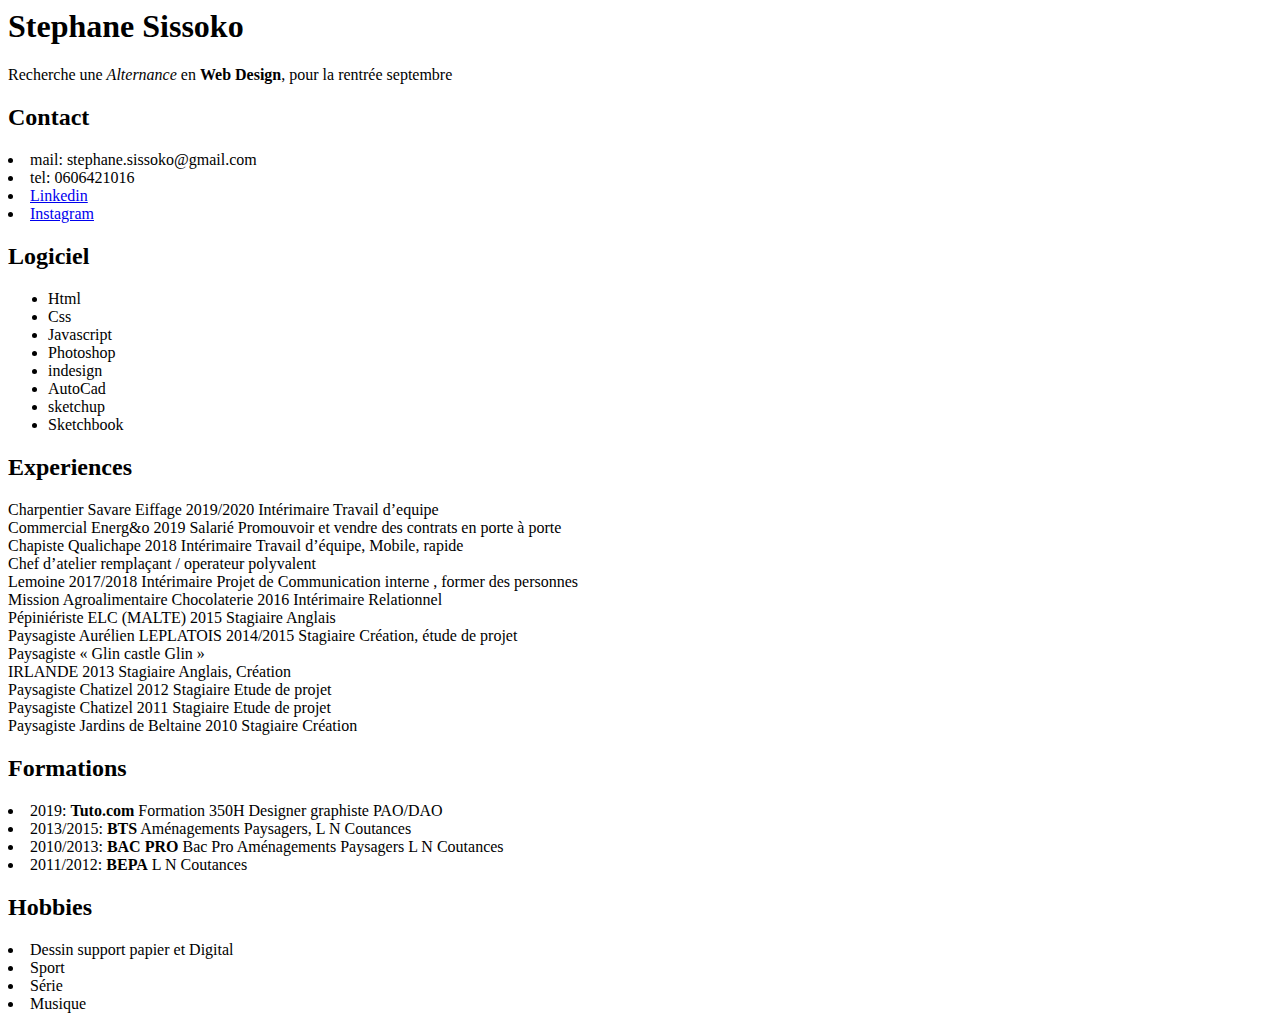
==== index.html @ f36074fd "rename file" ====
<html>
    <head>
        <meta charset="UTF-8"/>
        <title> Open classroom exercice </title>
    </head>
<body>
    <h1>Stephane Sissoko</h1>
    <p>Recherche une <em>Alternance</em> en <strong>Web Design</strong>, pour la rentrée septembre</p>
    <h2>Contact</h2>
    <li>mail: stephane.sissoko@gmail.com</li>
    <li>tel: 0606421016</li>
    <li> <a href="https://www.linkedin.com/in/stephane-sissoko-14731513a">Linkedin</a></li>
    <li> <a href="https://www.instagram.com/kne_designsgraphics/?hl=fr">Instagram</a> </li>
    <h2>Logiciel</h2>
    <ul>
        <li>Html</li>
        <li>Css</li>
        <li>Javascript</li>
        <li>Photoshop</li>
        <li>indesign</li>
        <li>AutoCad</li>
        <li>sketchup</li>
        <li>Sketchbook</li>
    </ul>
    <h2>Experiences</h2>
    <p>Charpentier Savare Eiffage 2019/2020 Intérimaire Travail d’equipe<br/>
        Commercial Energ&o 2019 Salarié
        
        Promouvoir et vendre
        des contrats en porte à
        porte<br/>
        Chapiste Qualichape 2018 Intérimaire Travail d’équipe,
        Mobile, rapide<br/>
        
        Chef d’atelier
        remplaçant /
        operateur
        polyvalent<br/>
        
        Lemoine 2017/2018 Intérimaire
        
        Projet de
        Communication interne
        , former des personnes<br/>
        
        Mission
        Agroalimentaire Chocolaterie 2016 Intérimaire Relationnel<br/>
        Pépiniériste ELC (MALTE) 2015 Stagiaire Anglais<br/>
        Paysagiste Aurélien LEPLATOIS 2014/2015 Stagiaire Création, étude de
        projet<br/>
        
        Paysagiste « Glin castle Glin »<br/>
        
        IRLANDE 2013 Stagiaire Anglais, Création<br/>
        Paysagiste Chatizel 2012 Stagiaire Etude de projet<br/>
        Paysagiste Chatizel 2011 Stagiaire Etude de projet<br/>
        Paysagiste Jardins de Beltaine 2010 Stagiaire Création<br/>
    </p>

    <h2>Formations</h2>
    <li>2019: <strong>Tuto.com</strong> Formation 350H Designer graphiste PAO/DAO</li>
    <li>2013/2015: <strong>BTS</strong> Aménagements Paysagers, L N Coutances</li>
    <li>2010/2013: <strong>BAC PRO</strong> Bac Pro Aménagements Paysagers L N Coutances</li>
    <li>2011/2012: <strong>BEPA</strong> L N Coutances</li>
    <h2>Hobbies</h2>
<li>Dessin support papier et Digital</li>
<li>Sport</li>
<li>Série</li>
<li>Musique</li>

</body>
</html>
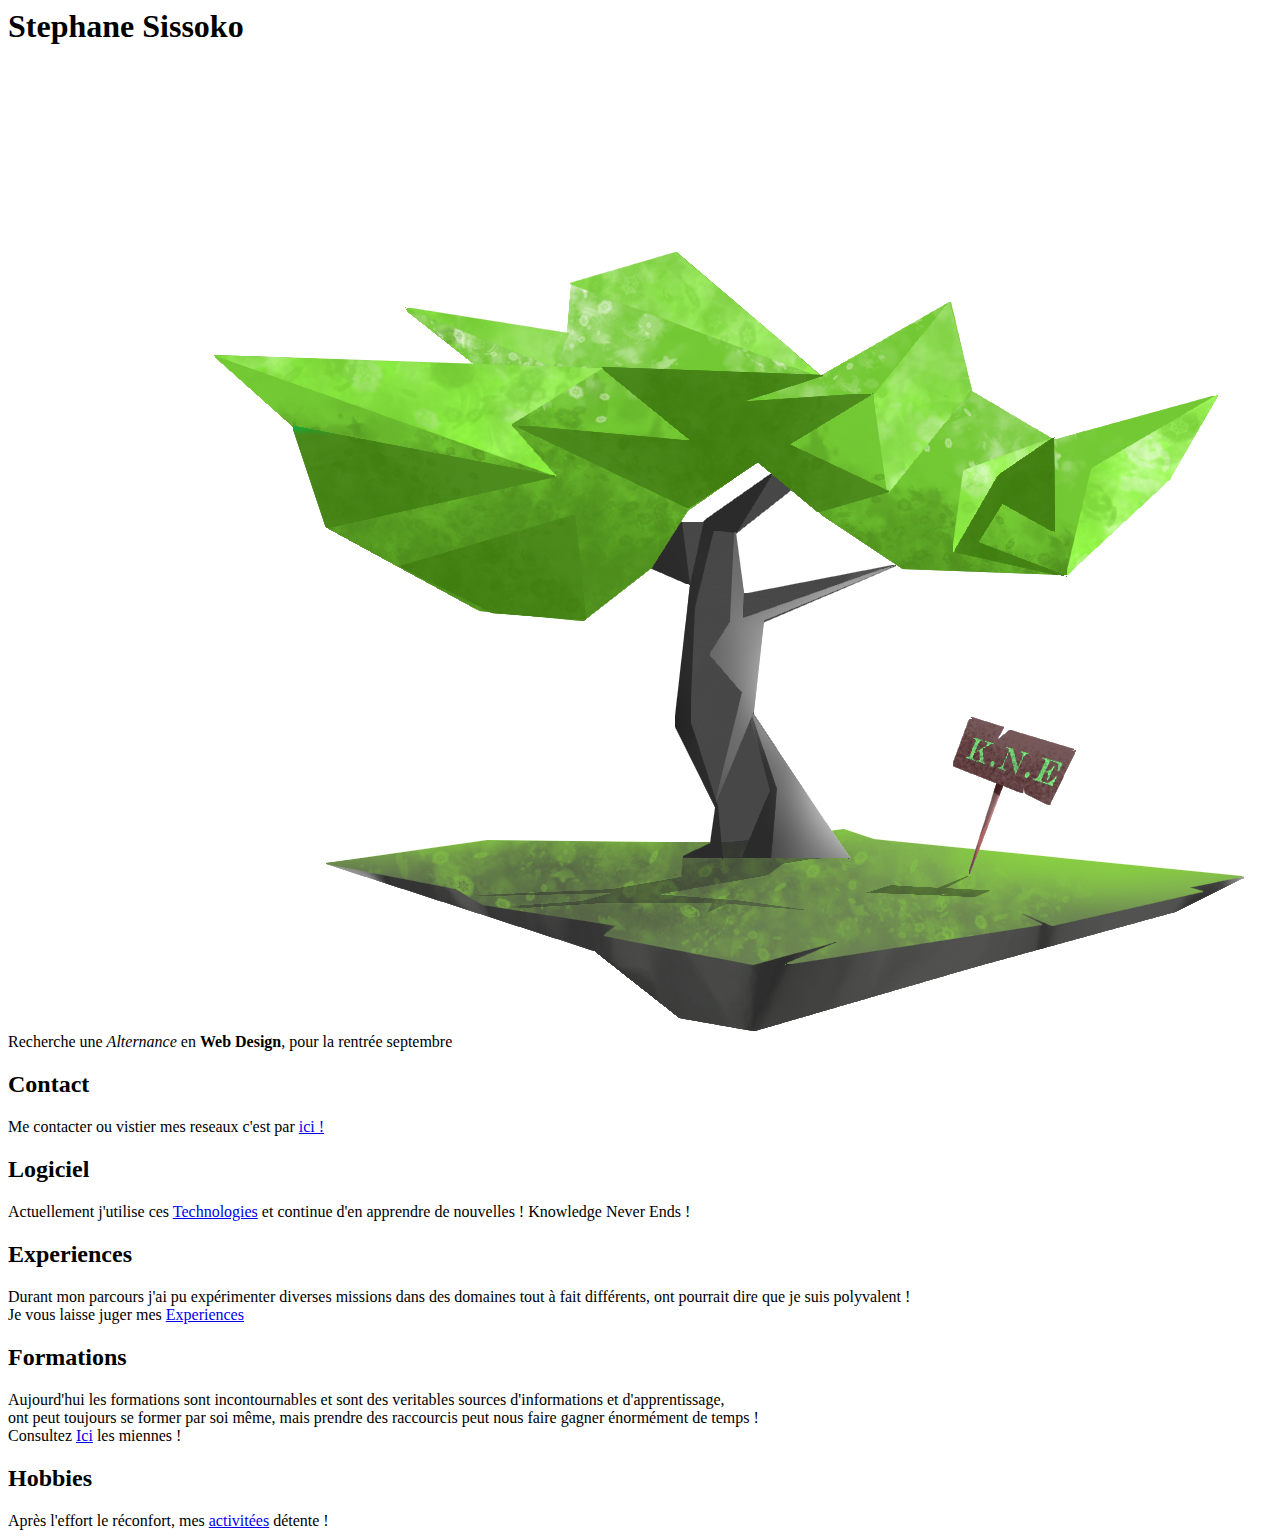
==== commit 66ba8010: "change file" ====
--- a/index.html
+++ b/index.html
@@ -1,72 +1,31 @@
 <html>
     <head>
         <meta charset="UTF-8"/>
-        <title> Open classroom exercice </title>
+        <title> CV en ligne Accueil </title>
     </head>
 <body>
     <h1>Stephane Sissoko</h1>
-    <p>Recherche une <em>Alternance</em> en <strong>Web Design</strong>, pour la rentrée septembre</p>
+    <p>
+        <img src="./images/sketch.tree.png" alt="Flat Design Tree" /><br/>
+        Recherche une <em>Alternance</em> en <strong>Web Design</strong>, pour la rentrée septembre</p>
+
     <h2>Contact</h2>
-    <li>mail: stephane.sissoko@gmail.com</li>
-    <li>tel: 0606421016</li>
-    <li> <a href="https://www.linkedin.com/in/stephane-sissoko-14731513a">Linkedin</a></li>
-    <li> <a href="https://www.instagram.com/kne_designsgraphics/?hl=fr">Instagram</a> </li>
+ Me contacter ou vistier mes reseaux c'est par <a href="./contact.html">ici !</a>
+
     <h2>Logiciel</h2>
-    <ul>
-        <li>Html</li>
-        <li>Css</li>
-        <li>Javascript</li>
-        <li>Photoshop</li>
-        <li>indesign</li>
-        <li>AutoCad</li>
-        <li>sketchup</li>
-        <li>Sketchbook</li>
-    </ul>
+Actuellement j'utilise ces <a href="./logiciel.html">Technologies</a> et continue d'en apprendre de nouvelles ! Knowledge Never Ends !
+
     <h2>Experiences</h2>
-    <p>Charpentier Savare Eiffage 2019/2020 Intérimaire Travail d’equipe<br/>
-        Commercial Energ&o 2019 Salarié
-        
-        Promouvoir et vendre
-        des contrats en porte à
-        porte<br/>
-        Chapiste Qualichape 2018 Intérimaire Travail d’équipe,
-        Mobile, rapide<br/>
-        
-        Chef d’atelier
-        remplaçant /
-        operateur
-        polyvalent<br/>
-        
-        Lemoine 2017/2018 Intérimaire
-        
-        Projet de
-        Communication interne
-        , former des personnes<br/>
-        
-        Mission
-        Agroalimentaire Chocolaterie 2016 Intérimaire Relationnel<br/>
-        Pépiniériste ELC (MALTE) 2015 Stagiaire Anglais<br/>
-        Paysagiste Aurélien LEPLATOIS 2014/2015 Stagiaire Création, étude de
-        projet<br/>
-        
-        Paysagiste « Glin castle Glin »<br/>
-        
-        IRLANDE 2013 Stagiaire Anglais, Création<br/>
-        Paysagiste Chatizel 2012 Stagiaire Etude de projet<br/>
-        Paysagiste Chatizel 2011 Stagiaire Etude de projet<br/>
-        Paysagiste Jardins de Beltaine 2010 Stagiaire Création<br/>
-    </p>
+Durant mon parcours j'ai pu expérimenter diverses missions dans des domaines tout à fait différents, ont pourrait dire que je suis polyvalent !</br> 
+Je vous laisse juger mes <a href="./experiences.html">Experiences</a>
 
     <h2>Formations</h2>
-    <li>2019: <strong>Tuto.com</strong> Formation 350H Designer graphiste PAO/DAO</li>
-    <li>2013/2015: <strong>BTS</strong> Aménagements Paysagers, L N Coutances</li>
-    <li>2010/2013: <strong>BAC PRO</strong> Bac Pro Aménagements Paysagers L N Coutances</li>
-    <li>2011/2012: <strong>BEPA</strong> L N Coutances</li>
+Aujourd'hui les formations sont incontournables et sont des veritables sources d'informations et d'apprentissage,</br> 
+ont peut toujours se former par soi même, mais prendre des raccourcis peut nous faire gagner énormément de temps !</br> 
+Consultez <a href="./formations.html">Ici</a> les miennes ! 
+
     <h2>Hobbies</h2>
-<li>Dessin support papier et Digital</li>
-<li>Sport</li>
-<li>Série</li>
-<li>Musique</li>
+Après l'effort le réconfort, mes <a href="./hobbies.html">activitées</a> détente !
 
 </body>
 </html>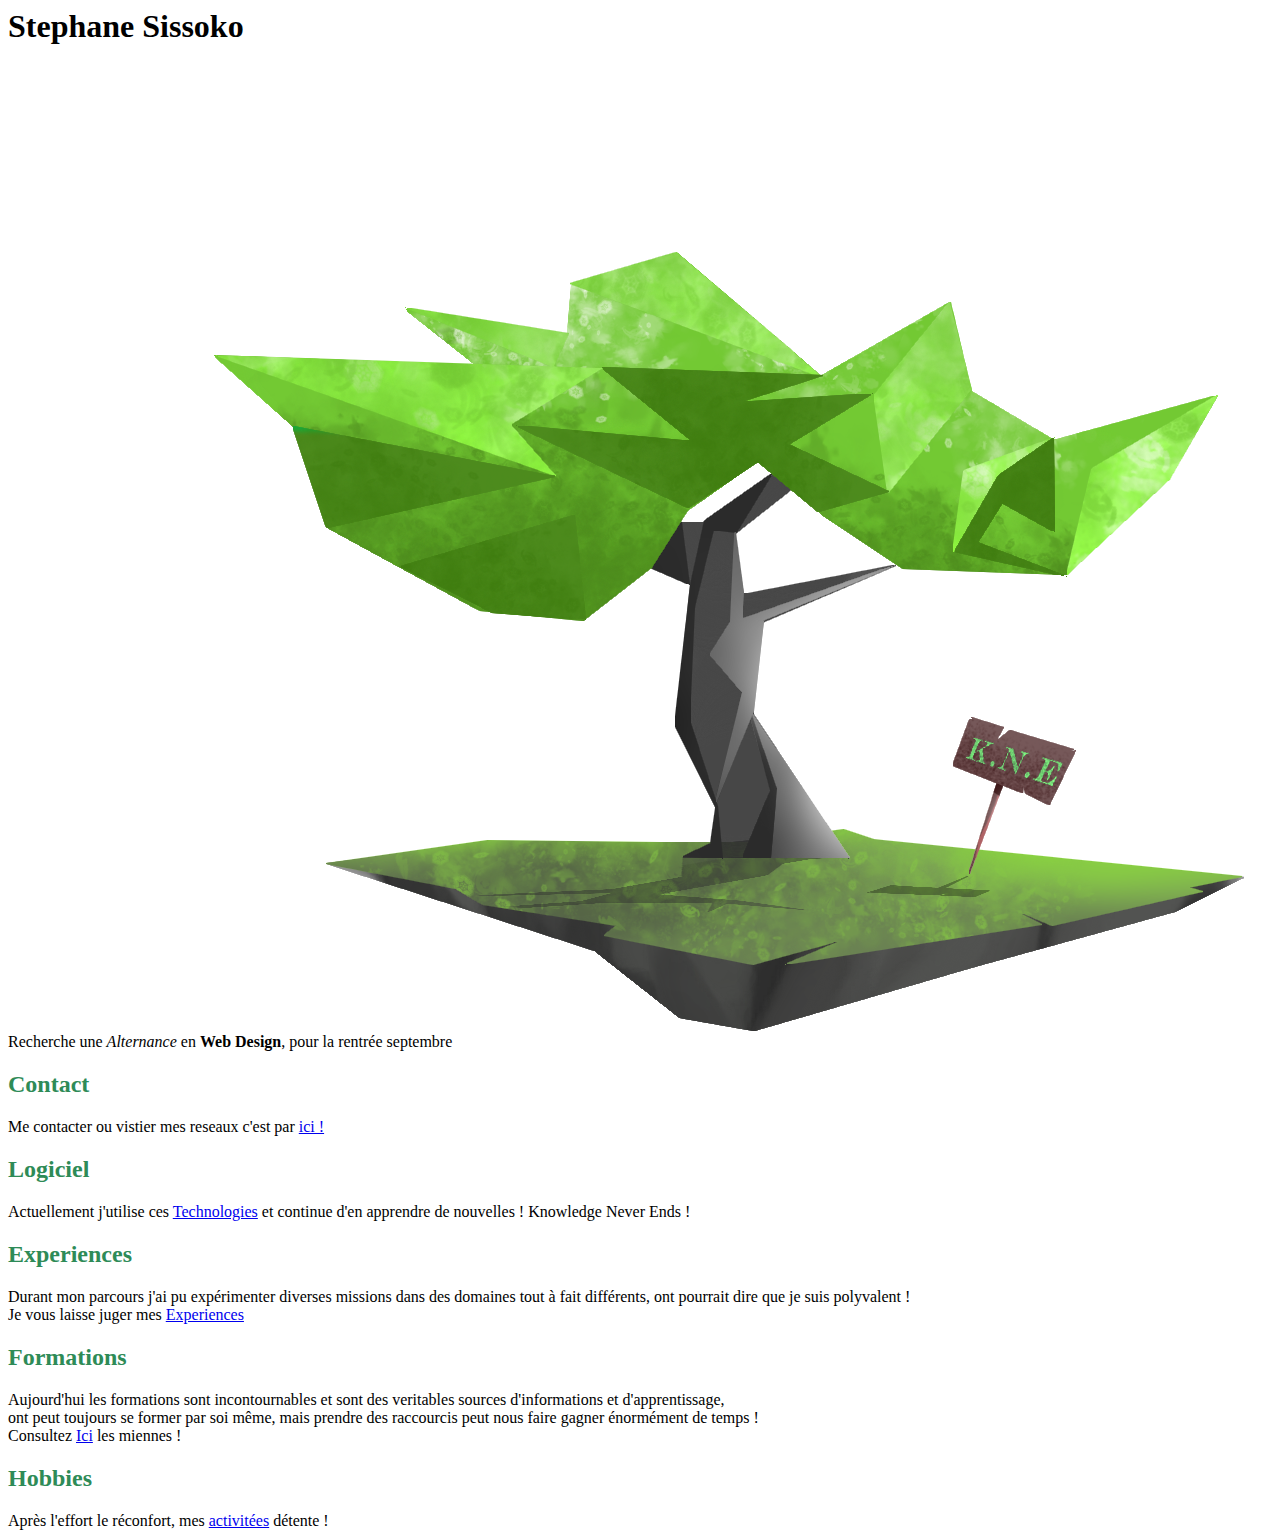
==== commit 044c3830: "add css" ====
--- a/index.html
+++ b/index.html
@@ -1,9 +1,12 @@
-<html>
+<html lang="fr">
     <head>
         <meta charset="UTF-8"/>
+        <link href="style.css" rel="stylesheet"/>
         <title> CV en ligne Accueil </title>
     </head>
+
 <body>
+
     <h1>Stephane Sissoko</h1>
     <p>
         <img src="./images/sketch.tree.png" alt="Flat Design Tree" /><br/>
@@ -16,13 +19,13 @@
 Actuellement j'utilise ces <a href="./logiciel.html">Technologies</a> et continue d'en apprendre de nouvelles ! Knowledge Never Ends !
 
     <h2>Experiences</h2>
-Durant mon parcours j'ai pu expérimenter diverses missions dans des domaines tout à fait différents, ont pourrait dire que je suis polyvalent !</br> 
+Durant mon parcours j'ai pu expérimenter diverses missions dans des domaines tout à fait différents, ont pourrait dire que je suis polyvalent !<br>
 Je vous laisse juger mes <a href="./experiences.html">Experiences</a>
 
     <h2>Formations</h2>
-Aujourd'hui les formations sont incontournables et sont des veritables sources d'informations et d'apprentissage,</br> 
-ont peut toujours se former par soi même, mais prendre des raccourcis peut nous faire gagner énormément de temps !</br> 
-Consultez <a href="./formations.html">Ici</a> les miennes ! 
+Aujourd'hui les formations sont incontournables et sont des veritables sources d'informations et d'apprentissage,<br>
+ont peut toujours se former par soi même, mais prendre des raccourcis peut nous faire gagner énormément de temps !<br>
+Consultez <a href="./formations.html">Ici</a> les miennes !
 
     <h2>Hobbies</h2>
 Après l'effort le réconfort, mes <a href="./hobbies.html">activitées</a> détente !
--- a/style.css
+++ b/style.css
@@ -0,0 +1,5 @@
+h2
+{
+color: seagreen;
+    font-weight: bold;
+}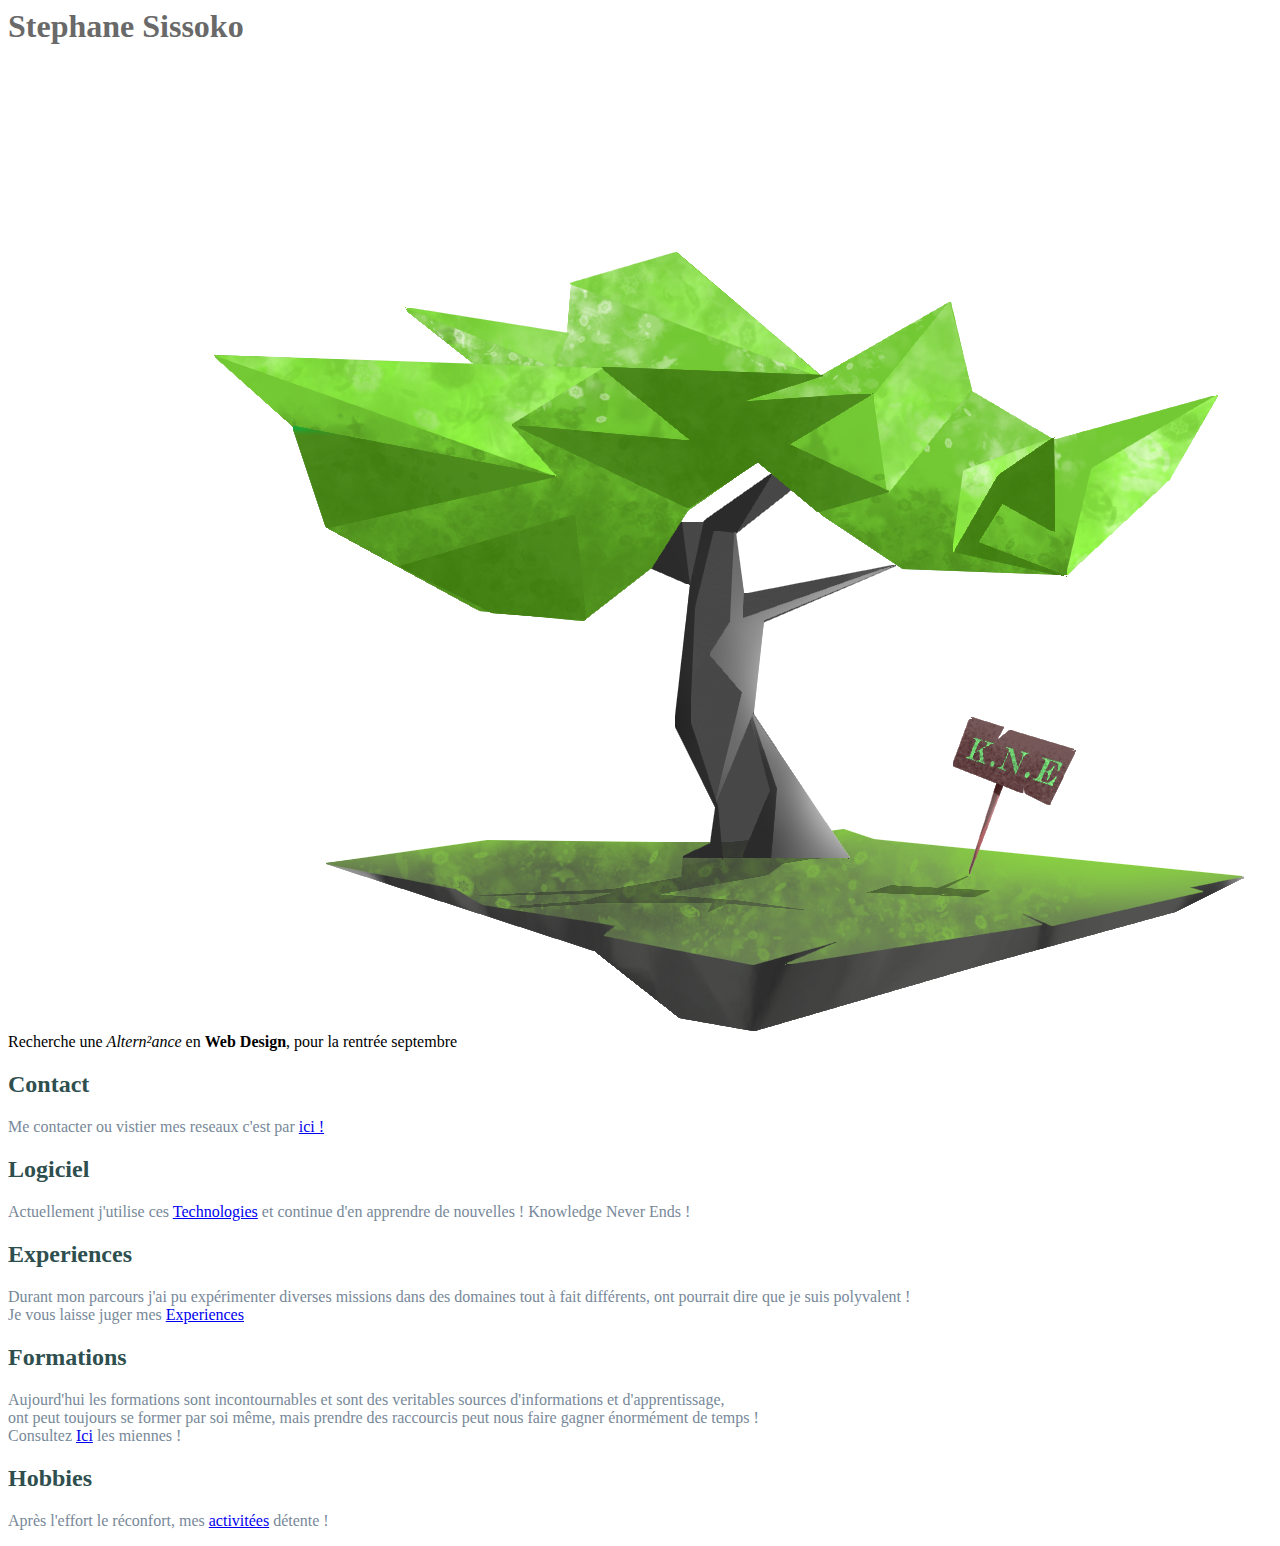
==== commit 5bbe721e: "change css index" ====
--- a/index.html
+++ b/index.html
@@ -1,34 +1,47 @@
 <html lang="fr">
-    <head>
-        <meta charset="UTF-8"/>
-        <link href="style.css" rel="stylesheet"/>
-        <title> CV en ligne Accueil </title>
-    </head>
+<head>
+    <meta charset="UTF-8"/>
+    <link href="style.css" rel="stylesheet"/>
+    <title> CV en ligne Accueil </title>
+</head>
 
 <body>
+<h1>Stephane Sissoko</h1>
+<p>
+    <img src="./images/sketch.tree.png" alt="Flat Design Tree"/><br/>
+    Recherche une <em>Altern²ance</em> en <strong>Web Design</strong>, pour la rentrée septembre</p>
 
-    <h1>Stephane Sissoko</h1>
-    <p>
-        <img src="./images/sketch.tree.png" alt="Flat Design Tree" /><br/>
-        Recherche une <em>Alternance</em> en <strong>Web Design</strong>, pour la rentrée septembre</p>
+<h2>Contact</h2>
+<p class="paragrapheindex">
+    Me contacter ou vistier mes reseaux c'est par <a href="./contact.html">ici !</a>
+</p>
 
-    <h2>Contact</h2>
- Me contacter ou vistier mes reseaux c'est par <a href="./contact.html">ici !</a>
+<h2>Logiciel</h2>
+<p class="paragrapheindex">
+    Actuellement j'utilise ces <a href="./logiciel.html">Technologies</a> et continue d'en apprendre de nouvelles !
+    Knowledge Never Ends !
+</p>
 
-    <h2>Logiciel</h2>
-Actuellement j'utilise ces <a href="./logiciel.html">Technologies</a> et continue d'en apprendre de nouvelles ! Knowledge Never Ends !
+<h2>Experiences</h2>
+<p class="paragrapheindex">
+    Durant mon parcours j'ai pu expérimenter diverses missions dans des domaines tout à fait différents, ont pourrait
+    dire que je suis polyvalent !<br>
+    Je vous laisse juger mes <a href="./experiences.html">Experiences</a>
+</p>
 
-    <h2>Experiences</h2>
-Durant mon parcours j'ai pu expérimenter diverses missions dans des domaines tout à fait différents, ont pourrait dire que je suis polyvalent !<br>
-Je vous laisse juger mes <a href="./experiences.html">Experiences</a>
+<h2>Formations</h2>
+<p class="paragrapheindex">
+    Aujourd'hui les formations sont incontournables et sont des veritables sources d'informations et
+    d'apprentissage,<br>
+    ont peut toujours se former par soi même, mais prendre des raccourcis peut nous faire gagner énormément de temps
+    !<br>
+    Consultez <a href="./formations.html">Ici</a> les miennes !
+</p>
 
-    <h2>Formations</h2>
-Aujourd'hui les formations sont incontournables et sont des veritables sources d'informations et d'apprentissage,<br>
-ont peut toujours se former par soi même, mais prendre des raccourcis peut nous faire gagner énormément de temps !<br>
-Consultez <a href="./formations.html">Ici</a> les miennes !
+<h2>Hobbies</h2>
+<p class="paragrapheindex">
+    Après l'effort le réconfort, mes <a href="./hobbies.html">activitées</a> détente !
+</p>
+</body>
 
-    <h2>Hobbies</h2>
-Après l'effort le réconfort, mes <a href="./hobbies.html">activitées</a> détente !
-
-</body>
 </html>--- a/style.css
+++ b/style.css
@@ -1,5 +1,15 @@
+h1
+{
+    color: dimgray;
+    font-weight: bold;
+}
 h2
 {
-color: seagreen;
+color: darkslategrey;
     font-weight: bold;
-}+}
+.paragrapheindex
+{
+    color: lightslategrey;
+}
+ 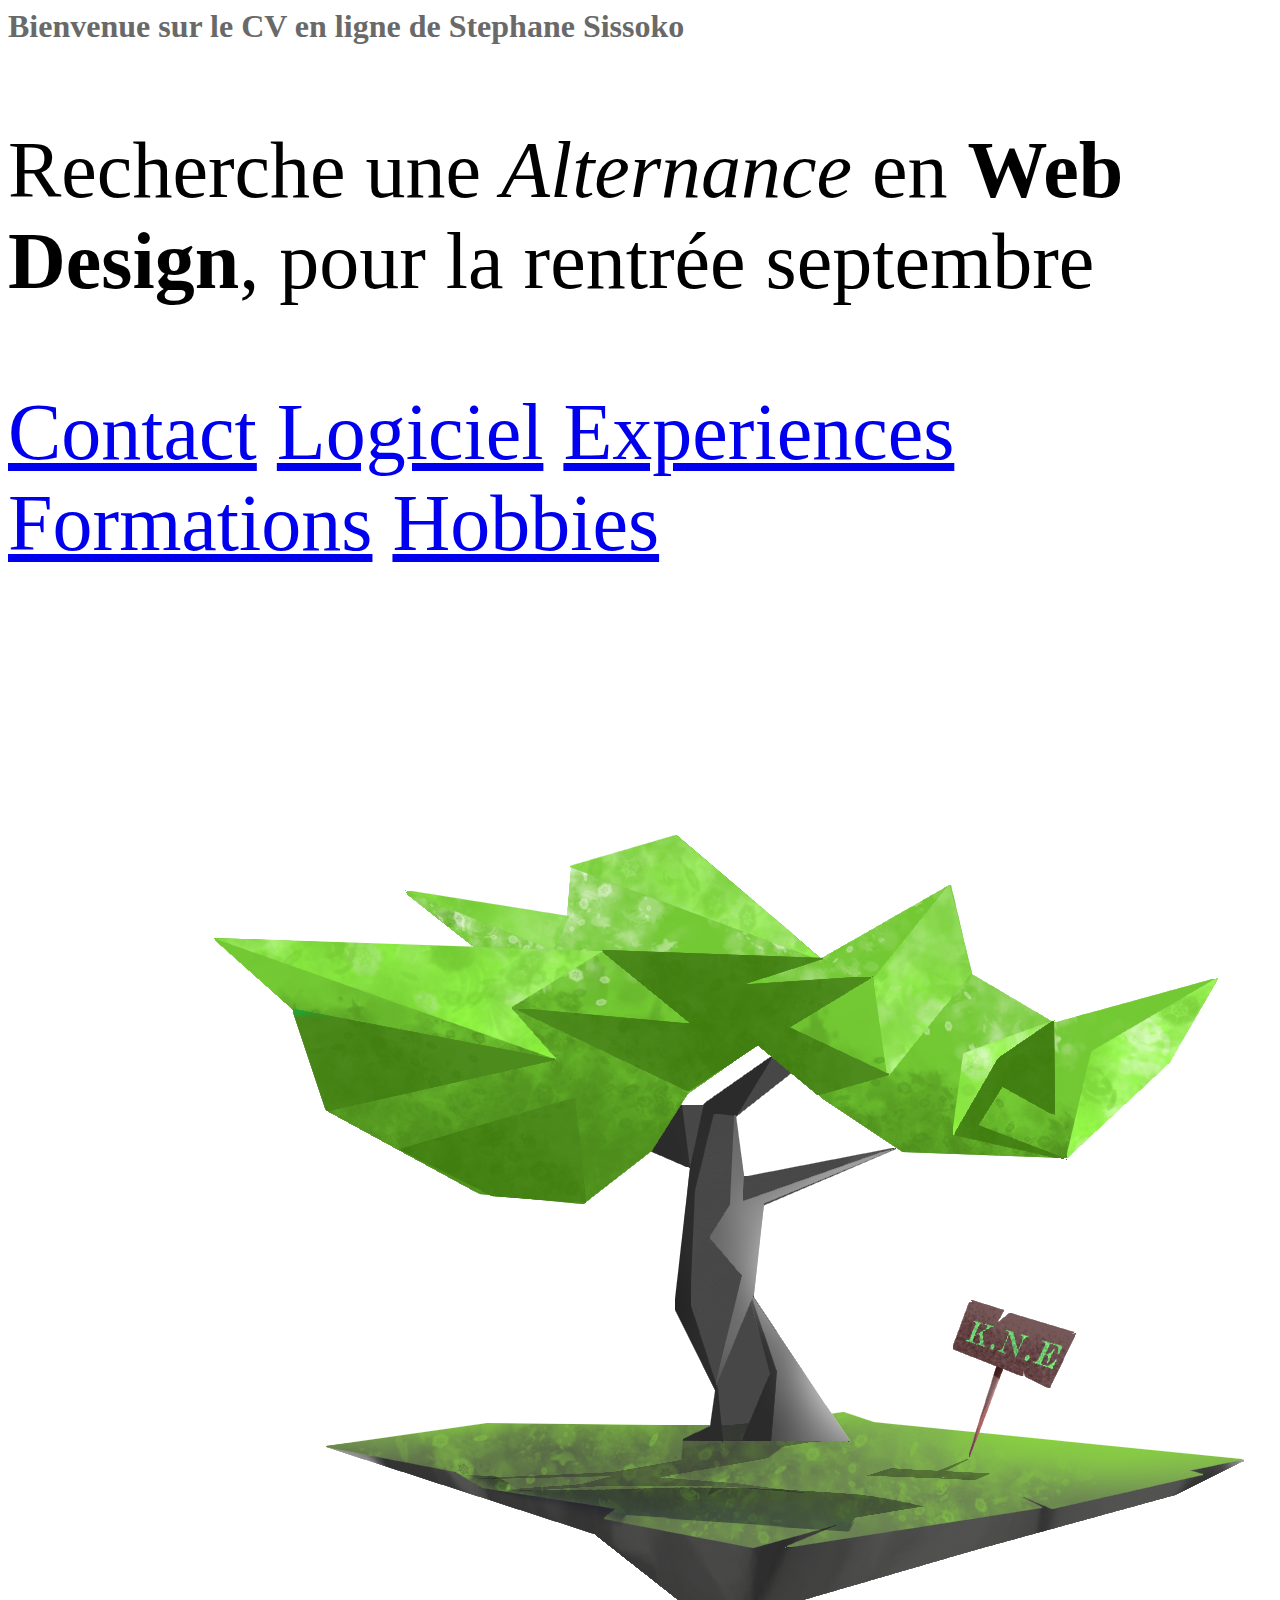
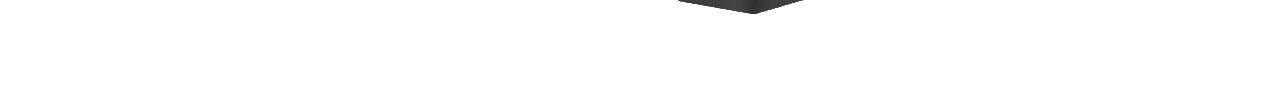
==== commit c388f0ec: "police CSS" ====
--- a/index.html
+++ b/index.html
@@ -6,41 +6,20 @@
 </head>
 
 <body>
-<h1>Stephane Sissoko</h1>
+<h1>Bienvenue sur le CV en ligne de Stephane Sissoko</h1>
 <p>
-    <img src="./images/sketch.tree.png" alt="Flat Design Tree"/><br/>
-    Recherche une <em>Altern²ance</em> en <strong>Web Design</strong>, pour la rentrée septembre</p>
 
-<h2>Contact</h2>
+    Recherche une <em>Alternance</em> en <strong>Web Design</strong>, pour la rentrée septembre</p>
+
 <p class="paragrapheindex">
-    Me contacter ou vistier mes reseaux c'est par <a href="./contact.html">ici !</a>
+    <a href="./contact.html">Contact</a>
+    <a href="./logiciel.html">Logiciel</a>
+    <a href="./experiences.html">Experiences</a>
+    <a href="./formations.html">Formations</a>
+    <a href="./hobbies.html">Hobbies</a>
 </p>
 
-<h2>Logiciel</h2>
-<p class="paragrapheindex">
-    Actuellement j'utilise ces <a href="./logiciel.html">Technologies</a> et continue d'en apprendre de nouvelles !
-    Knowledge Never Ends !
-</p>
-
-<h2>Experiences</h2>
-<p class="paragrapheindex">
-    Durant mon parcours j'ai pu expérimenter diverses missions dans des domaines tout à fait différents, ont pourrait
-    dire que je suis polyvalent !<br>
-    Je vous laisse juger mes <a href="./experiences.html">Experiences</a>
-</p>
-
-<h2>Formations</h2>
-<p class="paragrapheindex">
-    Aujourd'hui les formations sont incontournables et sont des veritables sources d'informations et
-    d'apprentissage,<br>
-    ont peut toujours se former par soi même, mais prendre des raccourcis peut nous faire gagner énormément de temps
-    !<br>
-    Consultez <a href="./formations.html">Ici</a> les miennes !
-</p>
-
-<h2>Hobbies</h2>
-<p class="paragrapheindex">
-    Après l'effort le réconfort, mes <a href="./hobbies.html">activitées</a> détente !
+    <img src="./images/sketch.tree.png" alt="Flat Design Tree"/><br/>
 </p>
 </body>
 
--- a/style.css
+++ b/style.css
@@ -12,4 +12,12 @@
 {
     color: lightslategrey;
 }
- +
+p
+{
+    font-size: 5em;
+}
+balise
+{
+    font-family: "Courier New","Arial","Arial Black","Verdana", sans-serif;
+}